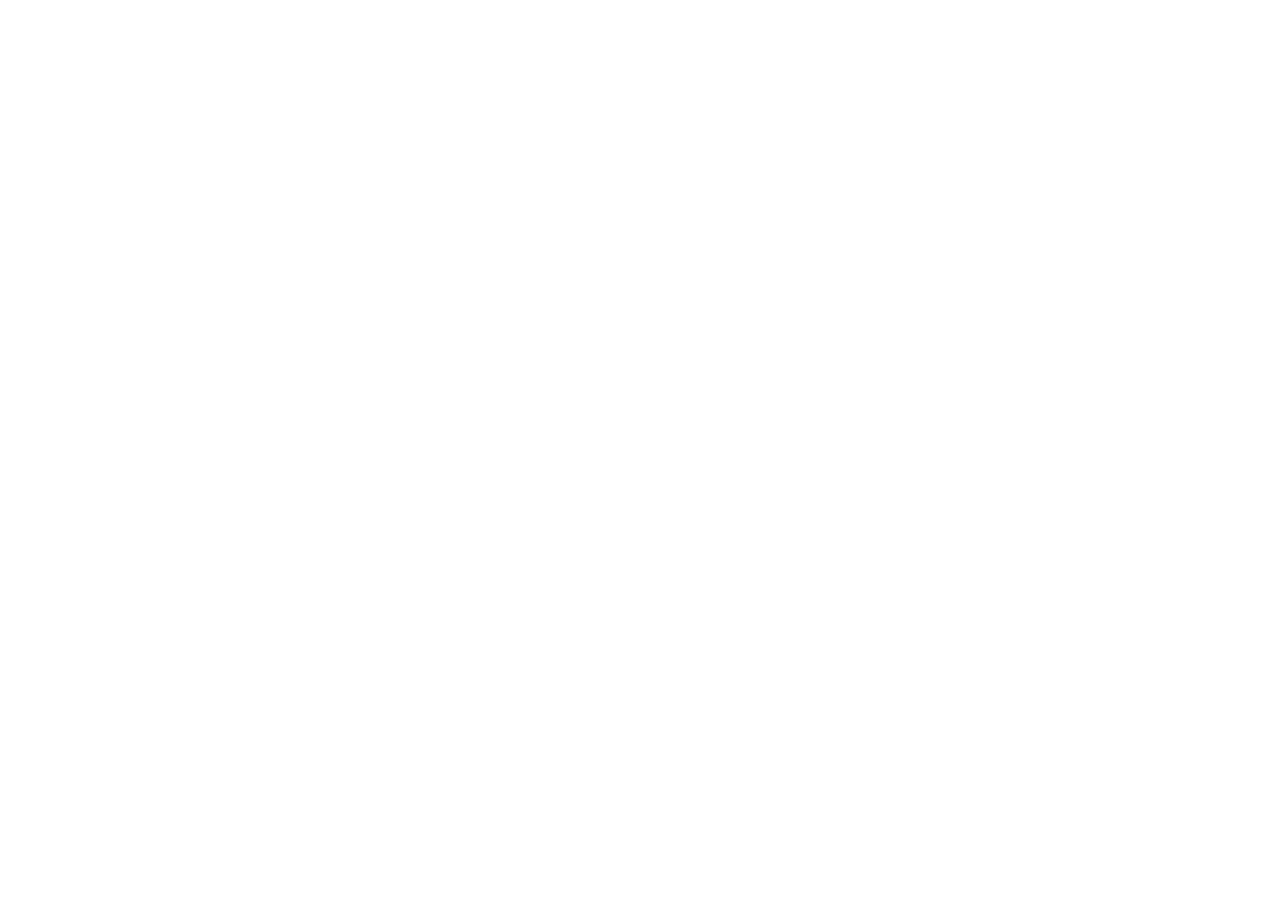
==== index.html @ 42595e64 "Initial Commit, basic html" ====
<!DOCTYPE html>
<html lang="en">
<head>
    <meta charset="UTF-8">
    <meta http-equiv="X-UA-Compatible" content="IE=edge">
    <meta name="viewport" content="width=device-width, initial-scale=1.0">
    <title>Code Quiz</title>
</head>
<body>
    
</body>
</html>
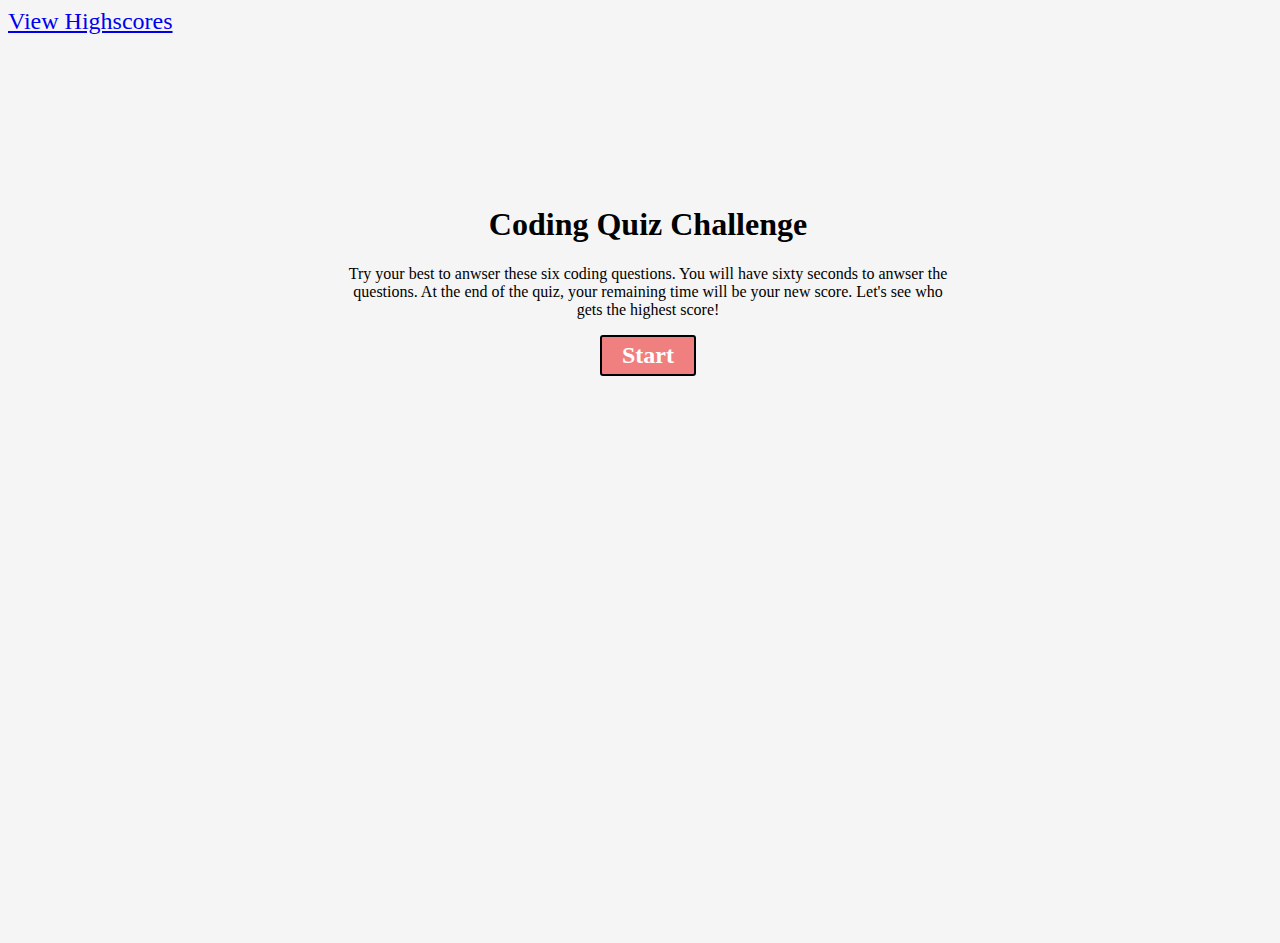
==== commit 23afb476: "Completed most of HTML, Added CSS, Working on JS" ====
--- a/index.html
+++ b/index.html
@@ -1,12 +1,86 @@
 <!DOCTYPE html>
 <html lang="en">
+
 <head>
     <meta charset="UTF-8">
     <meta http-equiv="X-UA-Compatible" content="IE=edge">
     <meta name="viewport" content="width=device-width, initial-scale=1.0">
+    <link rel="stylesheet" href="./assets/css/style.css" />
     <title>Code Quiz</title>
 </head>
+
 <body>
-    
+    <header>
+        <div>
+            <a href="./score.html" target="_blank">View Highscores</a>
+        </div>
+            <div class= "timer">
+                <div class = "timer-text"></div>
+            </div>
+    </header>
+    <main>
+        <div class="container">
+            <div id="question-container">
+                <div id="question" class="hidden q1">What HTML tag is used to link the Javascript code to the HTML
+                    document?
+                    <div id="anwser-button" class="buttons">
+                        <button class="button incorrect">1. Meta</button>
+                        <button class="button correct">2. Script</button>
+                        <button class="button incorrect">3. Link</button>
+                        <button class="button incorrect">4. Title</button>
+                    </div>
+                </div>
+                <div id="question" class="hidden q2">Test2
+                    <div id="anwser-button" class="buttons">
+                        <button class="button">1. Meta</button>
+                        <button class="button">2. Script</button>
+                        <button class="button">3. Link</button>
+                        <button class="button">4. Title</button>
+                    </div>
+                </div>
+                <div id="question" class="hidden">Test3
+                    <div id="anwser-button" class="buttons">
+                        <button class="button">1. Meta</button>
+                        <button class="button">2. Script</button>
+                        <button class="button">3. Link</button>
+                        <button class="button">4. Title</button>
+                    </div>
+                </div>
+                <div id="question" class="hidden">Test4
+                    <div id="anwser-button" class="buttons">
+                        <button class="button">1. Meta</button>
+                        <button class="button">2. Script</button>
+                        <button class="button">3. Link</button>
+                        <button class="button">4. Title</button>
+                    </div>
+                </div>
+                <div id="question" class="hidden">Test5
+                    <div id="anwser-button" class="buttons">
+                        <button class="button">1. Meta</button>
+                        <button class="button">2. Script</button>
+                        <button class="button">3. Link</button>
+                        <button class="button">4. Title</button>
+                    </div>
+                </div>
+                <div id="question" class="hidden">Test6
+                    <div id="anwser-button" class="buttons">
+                        <button class="button">1. Meta</button>
+                        <button class="button">2. Script</button>
+                        <button class="button">3. Link</button>
+                        <button class="button">4. Title</button>
+                    </div>
+                </div>
+            </div>
+            <div class="question-content">
+                <h1>Coding Quiz Challenge</h1>
+                <p>Try your best to anwser these six coding questions. You will have sixty seconds to anwser the questions. At the end of the quiz, your remaining time will be your new score. Let's see who gets the highest score!</p>
+            </div>
+            <div class="controls">
+                <button id="start" class="start-button button">Start</button>
+            </div>
+        </div>
+    </main>
+    <script src="assets/js/script.js"></script>
 </body>
+
 </html>--- a/assets/css/style.css
+++ b/assets/css/style.css
@@ -0,0 +1,72 @@
+* {
+    box-sizing: border-box;
+    font-family: 'Times New Roman', Times, serif;
+}
+
+body {
+    background-color: whitesmoke;
+}
+
+main {
+    display: flex;
+    justify-content: center;
+    align-items: center;
+    width: 100vw;
+    height: 100vh;
+}
+
+.container {
+    width: 600px;
+    max-width: 75%;
+    height: 600px;
+    max-width: 75%;
+}
+
+header {
+    font-size: 24px;
+    display: flex;
+    justify-content: space-between;
+    align-items: center;
+}
+
+.question-content {
+    text-align: center;
+}
+
+.buttons {
+    display: grid;
+    gap: 10px;
+    padding: 10px;
+    margin: 10px;
+    width: 25%;
+}
+
+.button {
+    text-align: left;
+    background-color: lightcoral;
+    color: white;
+    border: 2px solid black;
+    border-radius: 3px;
+    cursor: pointer;
+    padding: 5px;
+}
+
+.button:hover {
+    box-shadow: 0 0 5px black;
+}
+
+.start-button {
+    font-size: 24px;
+    font-weight: bold;
+    padding: 5px 20px 5px 20px;
+}
+
+.controls {
+    display: flex;
+    justify-content: center;
+    align-items: center;
+}
+
+.hidden {
+    display: none;
+}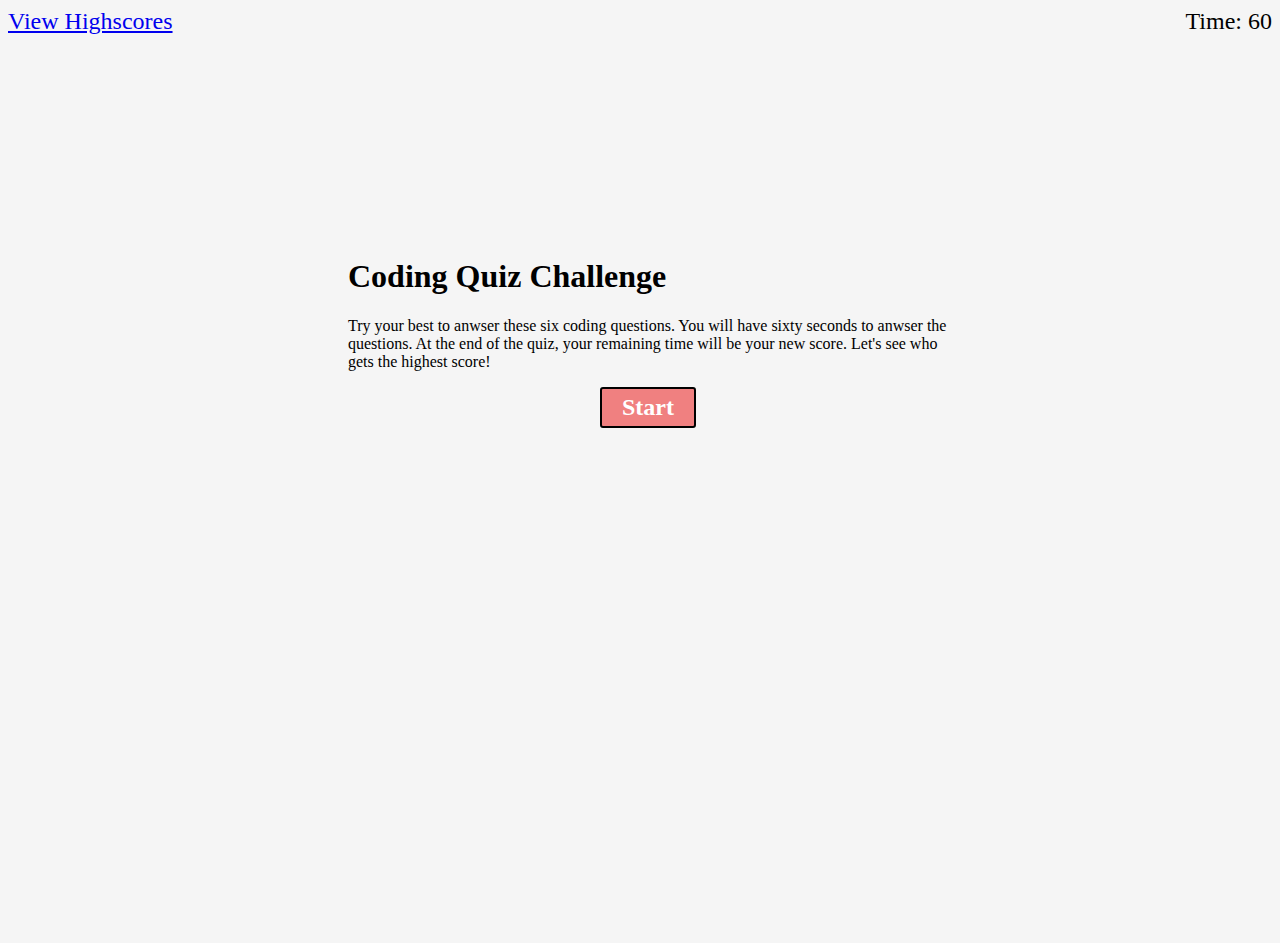
==== commit c302b228: "Fixed questions, added score, working on initials" ====
--- a/index.html
+++ b/index.html
@@ -15,62 +15,18 @@
             <a href="./score.html" target="_blank">View Highscores</a>
         </div>
             <div class= "timer">
-                <div class = "timer-text"></div>
+                <div class = "timer-text">Time: 60</div>
             </div>
     </header>
     <main>
         <div class="container">
             <div id="question-container">
-                <div id="question" class="hidden q1">What HTML tag is used to link the Javascript code to the HTML
-                    document?
-                    <div id="anwser-button" class="buttons">
-                        <button class="button incorrect">1. Meta</button>
-                        <button class="button correct">2. Script</button>
-                        <button class="button incorrect">3. Link</button>
-                        <button class="button incorrect">4. Title</button>
+                <div id="question">
+
+                </div>
+                    <div id="answer-button" class="buttons">
+                        <button class="hide">Test</button>
                     </div>
-                </div>
-                <div id="question" class="hidden q2">Test2
-                    <div id="anwser-button" class="buttons">
-                        <button class="button">1. Meta</button>
-                        <button class="button">2. Script</button>
-                        <button class="button">3. Link</button>
-                        <button class="button">4. Title</button>
-                    </div>
-                </div>
-                <div id="question" class="hidden">Test3
-                    <div id="anwser-button" class="buttons">
-                        <button class="button">1. Meta</button>
-                        <button class="button">2. Script</button>
-                        <button class="button">3. Link</button>
-                        <button class="button">4. Title</button>
-                    </div>
-                </div>
-                <div id="question" class="hidden">Test4
-                    <div id="anwser-button" class="buttons">
-                        <button class="button">1. Meta</button>
-                        <button class="button">2. Script</button>
-                        <button class="button">3. Link</button>
-                        <button class="button">4. Title</button>
-                    </div>
-                </div>
-                <div id="question" class="hidden">Test5
-                    <div id="anwser-button" class="buttons">
-                        <button class="button">1. Meta</button>
-                        <button class="button">2. Script</button>
-                        <button class="button">3. Link</button>
-                        <button class="button">4. Title</button>
-                    </div>
-                </div>
-                <div id="question" class="hidden">Test6
-                    <div id="anwser-button" class="buttons">
-                        <button class="button">1. Meta</button>
-                        <button class="button">2. Script</button>
-                        <button class="button">3. Link</button>
-                        <button class="button">4. Title</button>
-                    </div>
-                </div>
-            </div>
             <div class="question-content">
                 <h1>Coding Quiz Challenge</h1>
                 <p>Try your best to anwser these six coding questions. You will have sixty seconds to anwser the questions. At the end of the quiz, your remaining time will be your new score. Let's see who gets the highest score!</p>
@@ -78,6 +34,17 @@
             <div class="controls">
                 <button id="start" class="start-button button">Start</button>
             </div>
+            <div class="highscore hidden">
+                <h1>Highscore:</h1>
+                <p id="scoreText"></p>
+            </div>
+            <form class="inputControl hidden">
+                <label class="inputLabel">Initials Here:</label>
+                <input id="input" class="submit-button button" placeholder="Type your Initials here">
+            <button class="submitButton"></button> 
+        </input>
+
+            </form>
         </div>
     </main>
     <script src="assets/js/script.js"></script>
--- a/assets/css/style.css
+++ b/assets/css/style.css
@@ -29,7 +29,17 @@
     align-items: center;
 }
 
-.question-content {
+.HStitle {
+    display: flex;
+    justify-content: center;
+    align-items: center;
+}
+
+#question {
+    text-align: center;
+}
+
+.highscore {
     text-align: center;
 }
 
@@ -67,6 +77,26 @@
     align-items: center;
 }
 
+.inputControl {
+    display: flex;
+    justify-content: center;
+    align-items: center;
+}
+
 .hidden {
     display: none;
+}
+
+.hide {
+    visibility: hidden;
+}
+
+.submit-button::placeholder {
+    color: white;
+}
+
+.inputLabel {
+    font-size: 16px;
+    font-weight: bold;
+    padding-right: 10px;
 }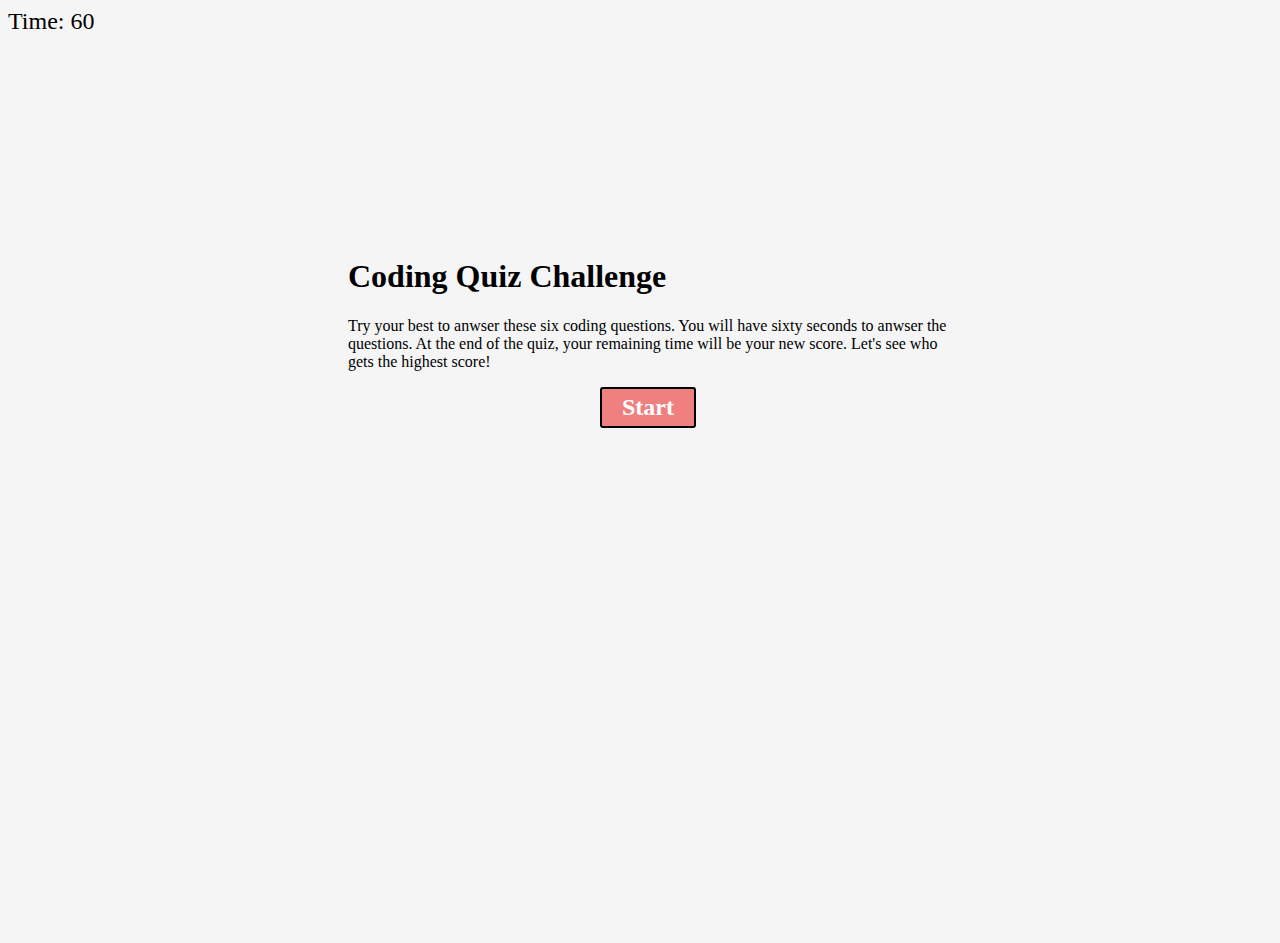
==== commit 095a2d70: "Finished Code" ====
--- a/index.html
+++ b/index.html
@@ -11,12 +11,9 @@
 
 <body>
     <header>
-        <div>
-            <a href="./score.html" target="_blank">View Highscores</a>
+        <div class="timer">
+            <div class="timer-text">Time: 60</div>
         </div>
-            <div class= "timer">
-                <div class = "timer-text">Time: 60</div>
-            </div>
     </header>
     <main>
         <div class="container">
@@ -24,28 +21,34 @@
                 <div id="question">
 
                 </div>
-                    <div id="answer-button" class="buttons">
-                        <button class="hide">Test</button>
-                    </div>
-            <div class="question-content">
-                <h1>Coding Quiz Challenge</h1>
-                <p>Try your best to anwser these six coding questions. You will have sixty seconds to anwser the questions. At the end of the quiz, your remaining time will be your new score. Let's see who gets the highest score!</p>
+                <div id="answer-button" class="buttons">
+                    <button class="hide">Test</button>
+                </div>
+                <div class="question-content">
+                    <h1>Coding Quiz Challenge</h1>
+                    <p>Try your best to anwser these six coding questions. You will have sixty seconds to anwser the
+                        questions. At the end of the quiz, your remaining time will be your new score. Let's see who
+                        gets the highest score!</p>
+                </div>
+                <div class="controls">
+                    <button id="start" class="start-button button">Start</button>
+                </div>
+                <div class="highscore hidden">
+                    <h1>Highscore:</h1>
+                    <p id="scoreText"></p>
+                </div>
+                <form class="inputControl hidden">
+                    <label class="inputLabel">Initials Here:</label>
+                    <input id="input" class="submit-button button" placeholder="Type your Initials here">
+                    <button class="submitButton">✓</button>
+                    </input>
+                </form>
+                <div class="card hidden">
+                    <h1>High Scores</h1>
+                    <ul id="score-list"></ul>
+                
+                </div>
             </div>
-            <div class="controls">
-                <button id="start" class="start-button button">Start</button>
-            </div>
-            <div class="highscore hidden">
-                <h1>Highscore:</h1>
-                <p id="scoreText"></p>
-            </div>
-            <form class="inputControl hidden">
-                <label class="inputLabel">Initials Here:</label>
-                <input id="input" class="submit-button button" placeholder="Type your Initials here">
-            <button class="submitButton"></button> 
-        </input>
-
-            </form>
-        </div>
     </main>
     <script src="assets/js/script.js"></script>
 </body>
--- a/assets/css/style.css
+++ b/assets/css/style.css
@@ -99,4 +99,10 @@
     font-size: 16px;
     font-weight: bold;
     padding-right: 10px;
+}
+
+.submitButton {
+    padding: 10px;
+    margin-left: 10px;
+    font-size: 15px;
 }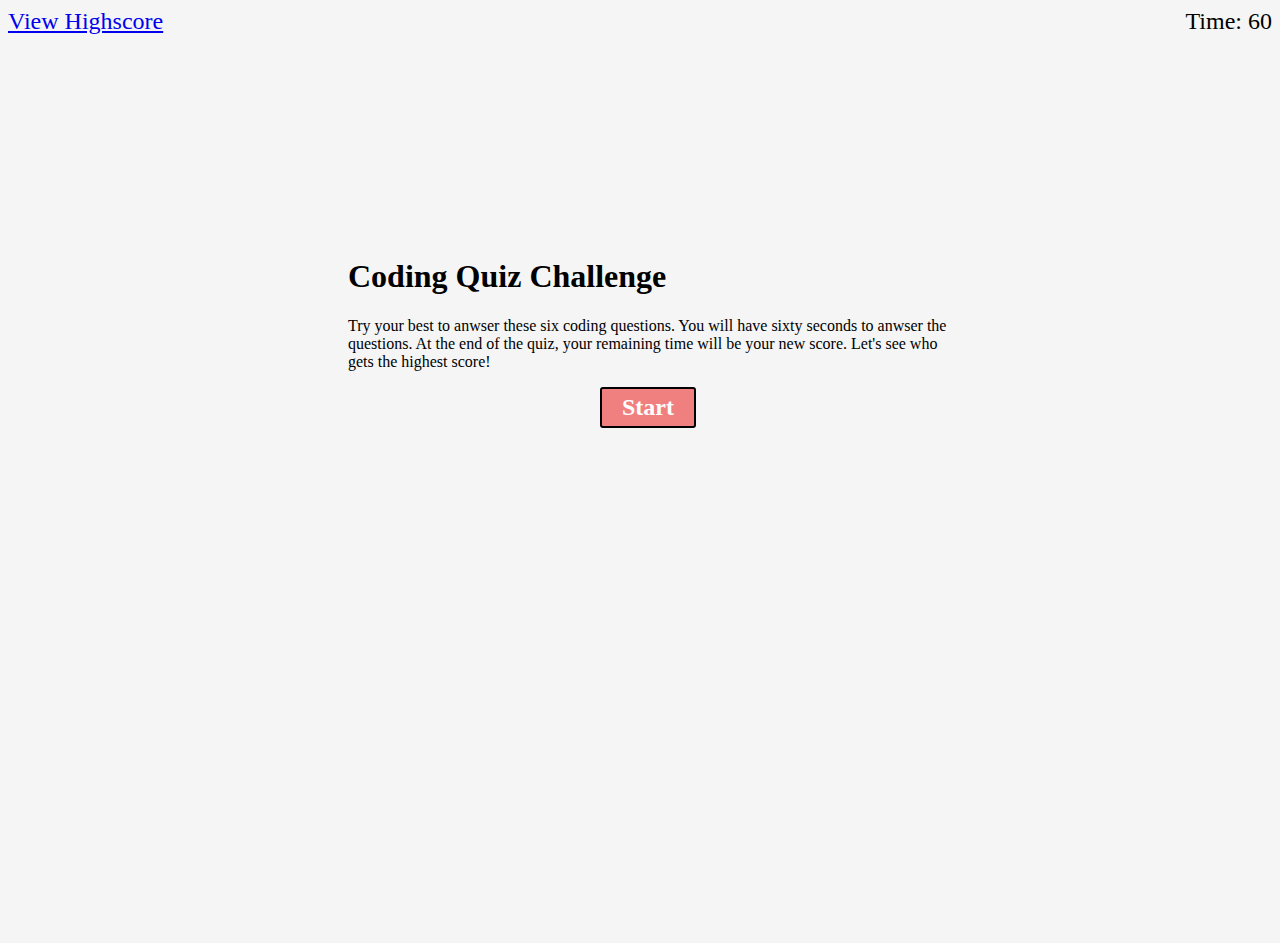
==== commit 83df6dc7: "After extension fixes and updating the readme" ====
--- a/index.html
+++ b/index.html
@@ -11,6 +11,7 @@
 
 <body>
     <header>
+        <a href="./score.html" target="_blank">View Highscore</a>
         <div class="timer">
             <div class="timer-text">Time: 60</div>
         </div>
@@ -43,14 +44,9 @@
                     <button class="submitButton">✓</button>
                     </input>
                 </form>
-                <div class="card hidden">
-                    <h1>High Scores</h1>
-                    <ul id="score-list"></ul>
-                
-                </div>
             </div>
     </main>
-    <script src="assets/js/script.js"></script>
+    <script src="./assets/js/script.js"></script>
 </body>
 
 </html>--- a/assets/css/style.css
+++ b/assets/css/style.css
@@ -26,12 +26,6 @@
     font-size: 24px;
     display: flex;
     justify-content: space-between;
-    align-items: center;
-}
-
-.HStitle {
-    display: flex;
-    justify-content: center;
     align-items: center;
 }
 
